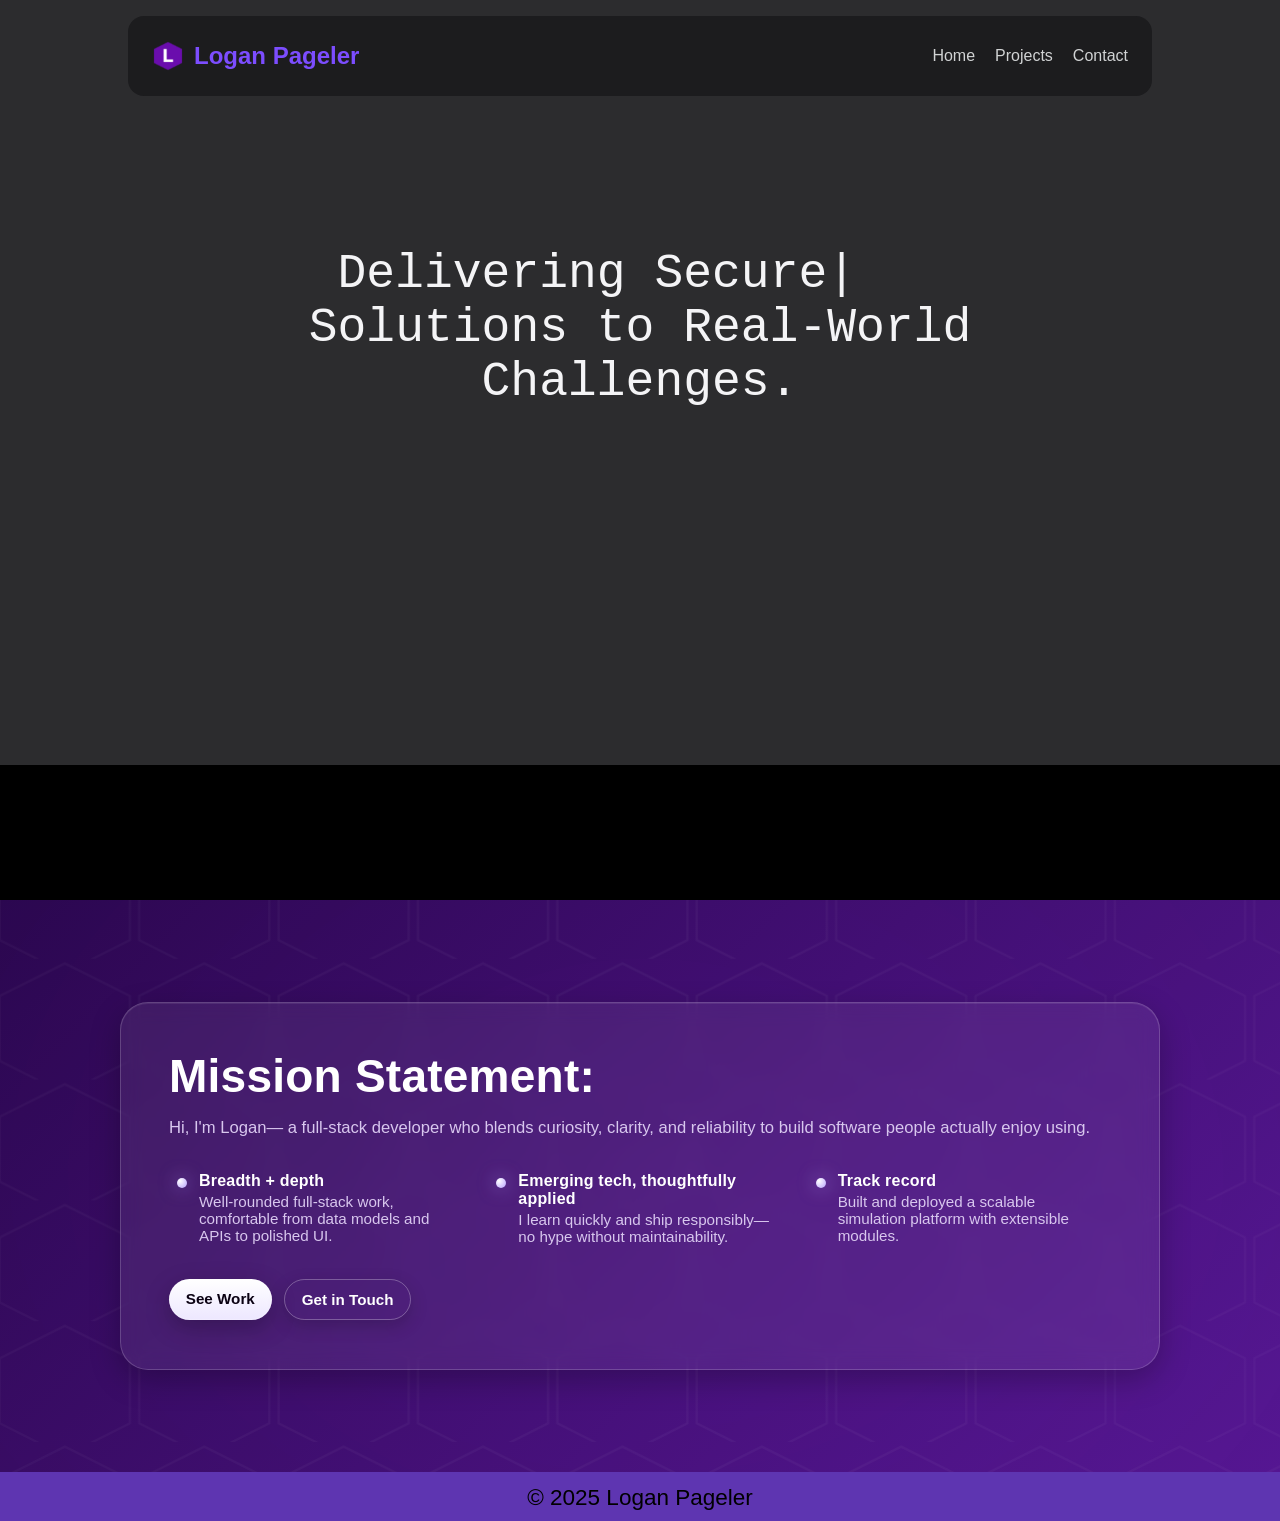
==== index.html @ 5d44d36d "Auto-generated commit" ====
<!DOCTYPE html><html lang="en" data-beasties-container><head>
  <meta charset="utf-8">
  <title>Logan Pageler</title>
  <base href="/">
  <meta name="viewport" content="width=device-width, initial-scale=1">
  <link rel="icon" type="image/x-icon" href="favicon.ico">
<style>body{font-family:Segoe UI,sans-serif}
</style><link rel="stylesheet" href="styles-EYTCFJL7.css" media="print" onload="this.media='all'"><noscript><link rel="stylesheet" href="styles-EYTCFJL7.css"></noscript><style ng-app-id="ng">[_nghost-ng-c1085305716]{display:flex;min-height:100dvh;flex-direction:column}.site-main[_ngcontent-ng-c1085305716]{flex:1 0 auto;display:block}.site-footer[_ngcontent-ng-c1085305716]{font-size:3vh;padding:1vh;text-align:center;margin-top:auto;background-color:#5e35b1}</style><style ng-app-id="ng">.slogan-area[_ngcontent-ng-c1273730842]{position:relative;height:85vh}app-slogan[_ngcontent-ng-c1273730842]{position:absolute;z-index:0;width:100%;padding-top:15vh}.mission-statement-area[_ngcontent-ng-c1273730842]{width:100%}</style><style ng-app-id="ng">[_nghost-ng-c3666657466]{display:block}.navbar[_ngcontent-ng-c3666657466]{position:fixed;top:0;width:100%;max-width:80%;margin:1rem 10%;border-radius:1rem;background-color:#1c1c1e;color:#f4f4f6;font-family:Segoe UI,sans-serif;z-index:1000;transition:all .4s ease-in-out}.navbar.scrolled[_ngcontent-ng-c3666657466]{max-width:100%!important;margin:0!important;border-radius:0!important}.navbar-brand[_ngcontent-ng-c3666657466]{display:flex;align-items:center}.padding-box[_ngcontent-ng-c3666657466]{margin:0 1.5rem;display:flex;justify-content:space-between;align-items:center;line-height:5rem}.logo[_ngcontent-ng-c3666657466]{height:32px;margin-right:10px}.brand-name[_ngcontent-ng-c3666657466]{font-size:1.5rem;font-weight:700;color:#7c4dff}.navbar-links[_ngcontent-ng-c3666657466]{list-style:none;display:flex;gap:1.25rem;margin:0}.navbar-links[_ngcontent-ng-c3666657466]   li[_ngcontent-ng-c3666657466]   a[_ngcontent-ng-c3666657466]{text-decoration:none;color:#d1d3d4;transition:color .4s ease-in-out}.navbar-links[_ngcontent-ng-c3666657466]   li[_ngcontent-ng-c3666657466]   a[_ngcontent-ng-c3666657466]:hover{color:#8a2be2}</style><style ng-app-id="ng">.slogan-container[_ngcontent-ng-c3679161293]{font-size:3rem;font-weight:500;color:#f4f4f6;text-align:center;padding:7rem 2rem 2rem;font-family:monospace;vertical-align:top;z-index:0;margin:0 auto;max-width:23ch}.buzz-word-wrapper[_ngcontent-ng-c3679161293]{display:inline-block;width:11ch;text-align:left;white-space:nowrap}.buzz-word[_ngcontent-ng-c3679161293]:after{content:"|";animation:_ngcontent-ng-c3679161293_blink 1s infinite;margin-left:0;vertical-align:baseline}@keyframes _ngcontent-ng-c3679161293_blink{0%,to{opacity:1}50%{opacity:0}}</style><style ng-app-id="ng">[_nghost-ng-c782147176]{--bg-start: #2E0854;--bg-end: #5A189A;--ink: #ffffff;--ink-dim: #d8c7ee;--accent: #B8A1FF;--card-bg: rgba(255,255,255,.07);--card-stk: rgba(255,255,255,.18);--btn-ink: #0b0213}.mission-wrapper[_ngcontent-ng-c782147176]{position:relative;isolation:isolate;color:var(--ink);background:linear-gradient(135deg,var(--bg-start),var(--bg-end));overflow:hidden;padding:clamp(4rem,8vw,8rem) 1.25rem}.bg-hex[_ngcontent-ng-c782147176]{position:absolute;inset:-10% -5%;opacity:.25;filter:blur(.2px) contrast(110%);pointer-events:none}.bg-hex[_ngcontent-ng-c782147176]   svg[_ngcontent-ng-c782147176]{width:120%;height:120%;transform:translate(-8%,-10%) scale(1.1)}.bg-hex[_ngcontent-ng-c782147176]   .hex-stroke[_ngcontent-ng-c782147176]{fill:none;stroke:#ffffff26;stroke-width:1}@media (prefers-reduced-motion: reduce){.bg-hex[_ngcontent-ng-c782147176]   rect[_ngcontent-ng-c782147176]   animate[_ngcontent-ng-c782147176]{display:none}}.content[_ngcontent-ng-c782147176]{max-width:1040px;margin:0 auto}.card[_ngcontent-ng-c782147176]{background:var(--card-bg);border:1px solid var(--card-stk);border-radius:28px;backdrop-filter:blur(10px);-webkit-backdrop-filter:blur(10px);padding:clamp(1.5rem,4vw,3rem);box-shadow:0 10px 30px #00000040,inset 0 1px #ffffff14}.title[_ngcontent-ng-c782147176]{line-height:1.1;font-weight:800;font-size:clamp(2rem,3.6vw,3.25rem);letter-spacing:.2px;font-family:Segoe UI,sans-serif;margin:0 0 .75rem}.title[_ngcontent-ng-c782147176]   span[_ngcontent-ng-c782147176]{display:inline-block}.blurb[_ngcontent-ng-c782147176]{font-family:Segoe UI,sans-serif;color:var(--ink-dim);font-size:clamp(1rem,1.3vw,1.1rem);line-height:1.65;margin:0 0 1.25rem}.highlights[_ngcontent-ng-c782147176]{list-style:none;padding:0;margin:0 0 1.5rem;display:grid;grid-template-columns:1fr;gap:.9rem}.highlights[_ngcontent-ng-c782147176]   li[_ngcontent-ng-c782147176]{display:grid;grid-template-columns:auto 1fr;gap:.75rem;align-items:start;padding:.65rem .5rem;border-radius:12px}.highlights[_ngcontent-ng-c782147176]   h3[_ngcontent-ng-c782147176]{font-family:Segoe UI,sans-serif;font-size:1rem;margin:0 0 .2rem;font-weight:700;letter-spacing:.2px}.highlights[_ngcontent-ng-c782147176]   p[_ngcontent-ng-c782147176]{font-family:Segoe UI,sans-serif;margin:0;color:var(--ink-dim);font-size:.95rem}.highlights[_ngcontent-ng-c782147176]   .dot[_ngcontent-ng-c782147176]{width:10px;height:10px;border-radius:50%;margin-top:.35rem;background:radial-gradient(circle at 30% 30%,#ffffff,var(--accent));box-shadow:0 0 18px #b8a1ff99}@media (min-width: 700px){.highlights[_ngcontent-ng-c782147176]{grid-template-columns:1fr 1fr 1fr;gap:.9rem 1rem}}.cta-row[_ngcontent-ng-c782147176]{display:flex;gap:.75rem;flex-wrap:wrap;margin-top:.5rem}.btn[_ngcontent-ng-c782147176]{--ring: rgba(184,161,255,.45);appearance:none;border:0;text-decoration:none;cursor:pointer;padding:.75rem 1.05rem;border-radius:999px;font-weight:700;font-size:.95rem;line-height:1;transition:transform .14s ease,box-shadow .14s ease,background .14s ease;will-change:transform}.btn[_ngcontent-ng-c782147176]:focus-visible{outline:3px solid var(--ring);outline-offset:2px}.btn[_ngcontent-ng-c782147176]:active{transform:translateY(1px)}.btn.primary[_ngcontent-ng-c782147176]{color:var(--btn-ink);background:linear-gradient(180deg,#fff,#ede7ff);box-shadow:0 8px 24px #00000040,0 0 0 1px #fff3 inset}.btn.ghost[_ngcontent-ng-c782147176]{color:var(--ink);background:transparent;border:1px solid rgba(255,255,255,.28);box-shadow:0 6px 18px #0000002e}.btn.ghost[_ngcontent-ng-c782147176]:hover{background:#ffffff0f}@media (prefers-reduced-motion: reduce){.rotating-word[_ngcontent-ng-c782147176], .btn[_ngcontent-ng-c782147176]{transition:none!important}}</style></head>
<body style="background-color: #2C2C2E; margin: 0;"><!--nghm-->
  <app-root ng-version="20.0.5" _nghost-ng-c1085305716 ngh="1" ng-server-context="ssg"><main _ngcontent-ng-c1085305716 class="site-main"><router-outlet _ngcontent-ng-c1085305716></router-outlet><app-homepage _nghost-ng-c1273730842 ngh="0"><div _ngcontent-ng-c1273730842 class="slogan-area"><app-navbar _ngcontent-ng-c1273730842 _nghost-ng-c3666657466 ngh="0"><nav _ngcontent-ng-c3666657466 class="navbar scrolled"><div _ngcontent-ng-c3666657466 class="padding-box"><div _ngcontent-ng-c3666657466 class="navbar-brand"><img _ngcontent-ng-c3666657466 src="favicon.ico" alt="Ledgeit Logo" class="logo"><span _ngcontent-ng-c3666657466 class="brand-name">Logan Pageler</span></div><ul _ngcontent-ng-c3666657466 class="navbar-links"><li _ngcontent-ng-c3666657466><a _ngcontent-ng-c3666657466 href="#">Home</a></li><li _ngcontent-ng-c3666657466><a _ngcontent-ng-c3666657466 href="projects">Projects</a></li><li _ngcontent-ng-c3666657466><a _ngcontent-ng-c3666657466 href="#">Contact</a></li></ul></div></nav></app-navbar><app-slogan _ngcontent-ng-c1273730842 _nghost-ng-c3679161293 ngh="0"><div _ngcontent-ng-c3679161293 class="slogan-container"> &nbsp;Delivering <span _ngcontent-ng-c3679161293 class="buzz-word-wrapper"><span _ngcontent-ng-c3679161293 class="buzz-word">S</span></span><br _ngcontent-ng-c3679161293><span _ngcontent-ng-c3679161293>Solutions to Real-World Challenges.</span></div></app-slogan></div><div _ngcontent-ng-c1273730842 class="mission-statement-area"><div _ngcontent-ng-c1273730842 style="height: 15vh; background: #000000; width: 100%;"></div><mission-statement _ngcontent-ng-c1273730842 _nghost-ng-c782147176 ngh="0"><section _ngcontent-ng-c782147176 aria-labelledby="mission-title" class="mission-wrapper"><div _ngcontent-ng-c782147176 aria-hidden="true" class="bg-hex"><svg _ngcontent-ng-c782147176="" viewBox="0 0 800 600" preserveAspectRatio="xMidYMid slice"><defs _ngcontent-ng-c782147176=""><pattern _ngcontent-ng-c782147176="" id="hexGrid" width="60" height="52" patternUnits="userSpaceOnUse" patternTransform="translate(0,0)"><polygon _ngcontent-ng-c782147176="" points="30,2 58,16 58,44 30,58 2,44 2,16" class="hex-stroke"/></pattern><radialGradient _ngcontent-ng-c782147176="" id="vignette" cx="50%" cy="50%" r="70%"><stop _ngcontent-ng-c782147176="" offset="0%" stop-color="rgba(0,0,0,0)"/><stop _ngcontent-ng-c782147176="" offset="100%" stop-color="rgba(0,0,0,0.35)"/></radialGradient></defs><rect _ngcontent-ng-c782147176="" width="100%" height="100%" fill="url(#hexGrid)"><animate _ngcontent-ng-c782147176="" attributeName="x" from="0" to="60" dur="18s" repeatCount="indefinite"/></rect><rect _ngcontent-ng-c782147176="" width="100%" height="100%" fill="url(#vignette)"/></svg></div><div _ngcontent-ng-c782147176 class="content"><article _ngcontent-ng-c782147176 role="region" aria-label="Mission statement" class="card"><h1 _ngcontent-ng-c782147176 id="mission-title" class="title"><span _ngcontent-ng-c782147176>Mission Statement:</span></h1><p _ngcontent-ng-c782147176 class="blurb"> Hi, I'm Logan— a full-stack developer who blends curiosity, clarity, and reliability to build software people actually enjoy using. </p><ul _ngcontent-ng-c782147176 aria-label="Principles" class="highlights"><li _ngcontent-ng-c782147176><div _ngcontent-ng-c782147176 class="dot"></div><div _ngcontent-ng-c782147176><h3 _ngcontent-ng-c782147176>Breadth + depth</h3><p _ngcontent-ng-c782147176>Well-rounded full-stack work, comfortable from data models and APIs to polished UI.</p></div></li><li _ngcontent-ng-c782147176><div _ngcontent-ng-c782147176 class="dot"></div><div _ngcontent-ng-c782147176><h3 _ngcontent-ng-c782147176>Emerging tech, thoughtfully applied</h3><p _ngcontent-ng-c782147176>I learn quickly and ship responsibly—no hype without maintainability.</p></div></li><li _ngcontent-ng-c782147176><div _ngcontent-ng-c782147176 class="dot"></div><div _ngcontent-ng-c782147176><h3 _ngcontent-ng-c782147176>Track record</h3><p _ngcontent-ng-c782147176>Built and deployed a scalable simulation platform with extensible modules.</p></div></li></ul><div _ngcontent-ng-c782147176 class="cta-row"><a _ngcontent-ng-c782147176 href="#work" aria-label="See selected work" class="btn primary">See Work</a><a _ngcontent-ng-c782147176 href="#contact" aria-label="Get in touch" class="btn ghost">Get in Touch</a></div></article></div></section></mission-statement></div></app-homepage><!----></main><footer _ngcontent-ng-c1085305716 class="site-footer"><small _ngcontent-ng-c1085305716>© 2025 Logan Pageler</small></footer></app-root>
<script src="main-SHXEROLZ.js" type="module"></script>

<script id="ng-state" type="application/json">{"__nghData__":[{},{"c":{"1":[{"i":"c1273730842","r":1}]}}]}</script></body></html>
---- styles-EYTCFJL7.css ----
body{font-family:Segoe UI,sans-serif}
---- styles-EYTCFJL7.css ----
body{font-family:Segoe UI,sans-serif}
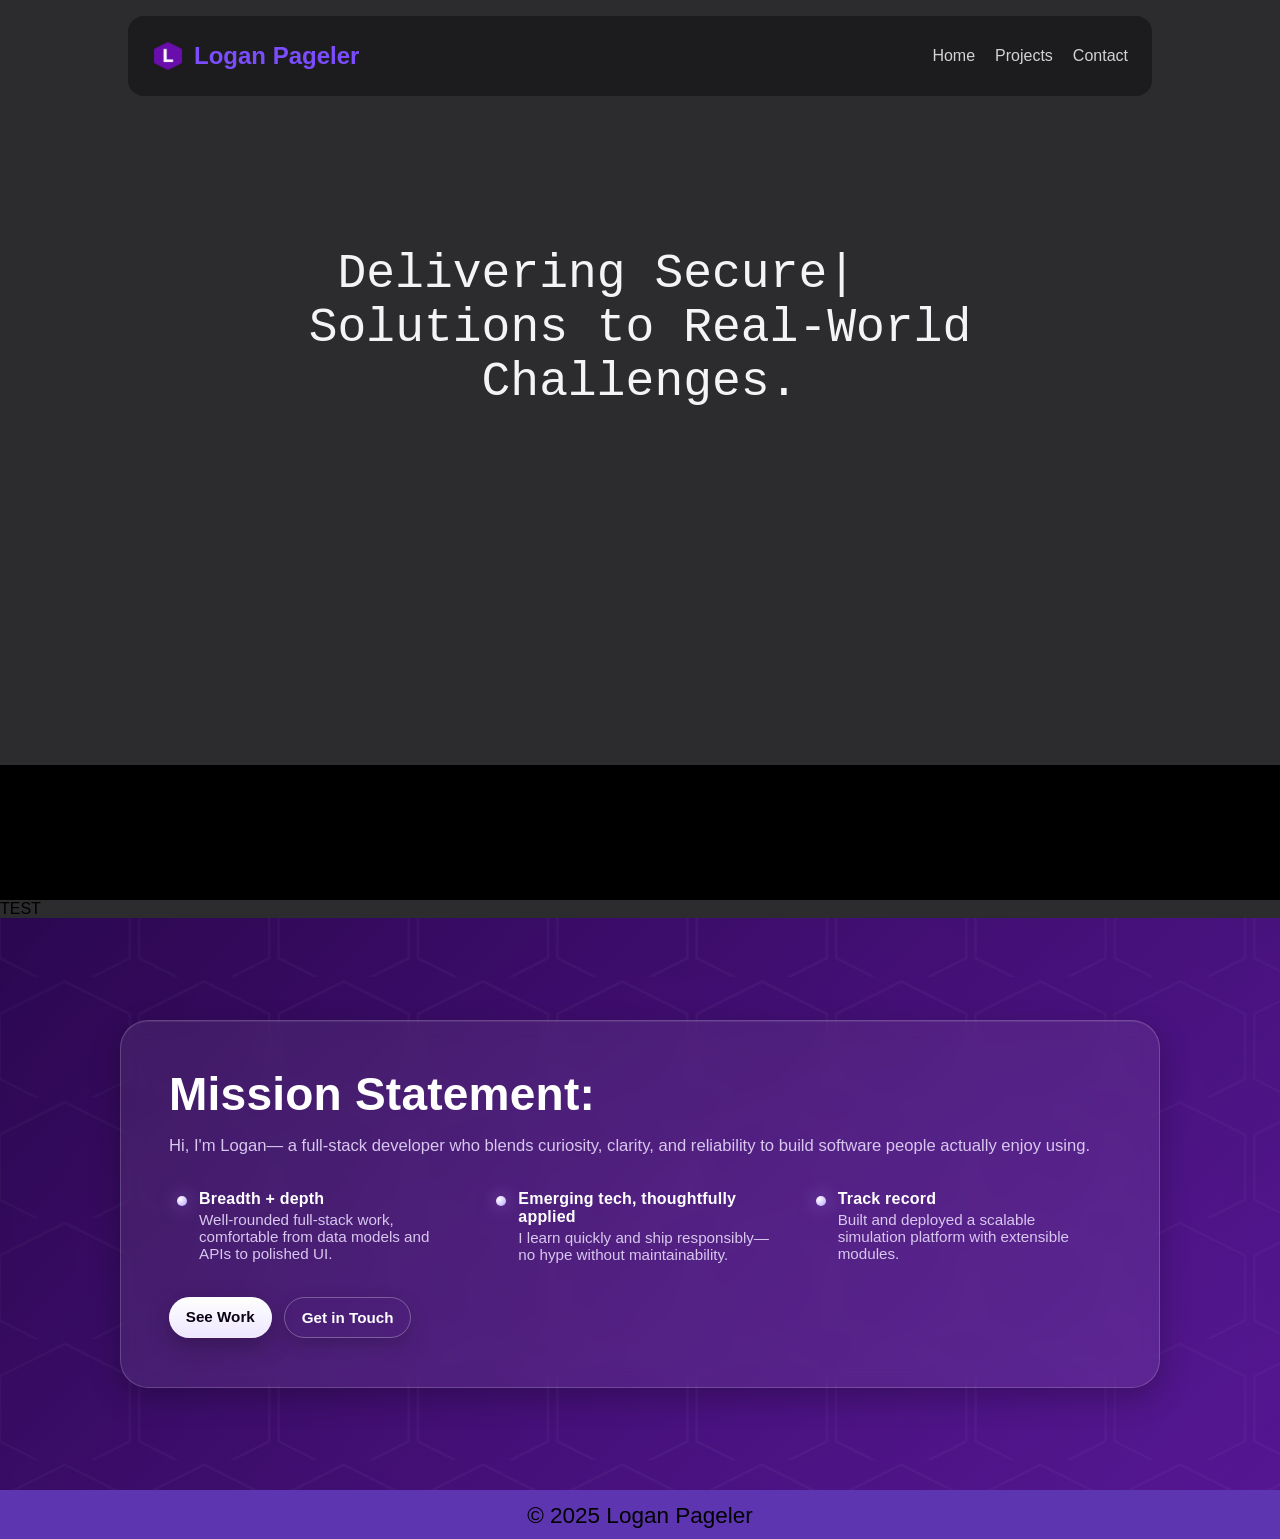
==== commit c9c5baec: "Auto-generated commit" ====
--- a/index.html
+++ b/index.html
@@ -5,9 +5,12 @@
   <meta name="viewport" content="width=device-width, initial-scale=1">
   <link rel="icon" type="image/x-icon" href="favicon.ico">
 <style>body{font-family:Segoe UI,sans-serif}
-</style><link rel="stylesheet" href="styles-EYTCFJL7.css" media="print" onload="this.media='all'"><noscript><link rel="stylesheet" href="styles-EYTCFJL7.css"></noscript><style ng-app-id="ng">[_nghost-ng-c1085305716]{display:flex;min-height:100dvh;flex-direction:column}.site-main[_ngcontent-ng-c1085305716]{flex:1 0 auto;display:block}.site-footer[_ngcontent-ng-c1085305716]{font-size:3vh;padding:1vh;text-align:center;margin-top:auto;background-color:#5e35b1}</style><style ng-app-id="ng">.slogan-area[_ngcontent-ng-c1273730842]{position:relative;height:85vh}app-slogan[_ngcontent-ng-c1273730842]{position:absolute;z-index:0;width:100%;padding-top:15vh}.mission-statement-area[_ngcontent-ng-c1273730842]{width:100%}</style><style ng-app-id="ng">[_nghost-ng-c3666657466]{display:block}.navbar[_ngcontent-ng-c3666657466]{position:fixed;top:0;width:100%;max-width:80%;margin:1rem 10%;border-radius:1rem;background-color:#1c1c1e;color:#f4f4f6;font-family:Segoe UI,sans-serif;z-index:1000;transition:all .4s ease-in-out}.navbar.scrolled[_ngcontent-ng-c3666657466]{max-width:100%!important;margin:0!important;border-radius:0!important}.navbar-brand[_ngcontent-ng-c3666657466]{display:flex;align-items:center}.padding-box[_ngcontent-ng-c3666657466]{margin:0 1.5rem;display:flex;justify-content:space-between;align-items:center;line-height:5rem}.logo[_ngcontent-ng-c3666657466]{height:32px;margin-right:10px}.brand-name[_ngcontent-ng-c3666657466]{font-size:1.5rem;font-weight:700;color:#7c4dff}.navbar-links[_ngcontent-ng-c3666657466]{list-style:none;display:flex;gap:1.25rem;margin:0}.navbar-links[_ngcontent-ng-c3666657466]   li[_ngcontent-ng-c3666657466]   a[_ngcontent-ng-c3666657466]{text-decoration:none;color:#d1d3d4;transition:color .4s ease-in-out}.navbar-links[_ngcontent-ng-c3666657466]   li[_ngcontent-ng-c3666657466]   a[_ngcontent-ng-c3666657466]:hover{color:#8a2be2}</style><style ng-app-id="ng">.slogan-container[_ngcontent-ng-c3679161293]{font-size:3rem;font-weight:500;color:#f4f4f6;text-align:center;padding:7rem 2rem 2rem;font-family:monospace;vertical-align:top;z-index:0;margin:0 auto;max-width:23ch}.buzz-word-wrapper[_ngcontent-ng-c3679161293]{display:inline-block;width:11ch;text-align:left;white-space:nowrap}.buzz-word[_ngcontent-ng-c3679161293]:after{content:"|";animation:_ngcontent-ng-c3679161293_blink 1s infinite;margin-left:0;vertical-align:baseline}@keyframes _ngcontent-ng-c3679161293_blink{0%,to{opacity:1}50%{opacity:0}}</style><style ng-app-id="ng">[_nghost-ng-c782147176]{--bg-start: #2E0854;--bg-end: #5A189A;--ink: #ffffff;--ink-dim: #d8c7ee;--accent: #B8A1FF;--card-bg: rgba(255,255,255,.07);--card-stk: rgba(255,255,255,.18);--btn-ink: #0b0213}.mission-wrapper[_ngcontent-ng-c782147176]{position:relative;isolation:isolate;color:var(--ink);background:linear-gradient(135deg,var(--bg-start),var(--bg-end));overflow:hidden;padding:clamp(4rem,8vw,8rem) 1.25rem}.bg-hex[_ngcontent-ng-c782147176]{position:absolute;inset:-10% -5%;opacity:.25;filter:blur(.2px) contrast(110%);pointer-events:none}.bg-hex[_ngcontent-ng-c782147176]   svg[_ngcontent-ng-c782147176]{width:120%;height:120%;transform:translate(-8%,-10%) scale(1.1)}.bg-hex[_ngcontent-ng-c782147176]   .hex-stroke[_ngcontent-ng-c782147176]{fill:none;stroke:#ffffff26;stroke-width:1}@media (prefers-reduced-motion: reduce){.bg-hex[_ngcontent-ng-c782147176]   rect[_ngcontent-ng-c782147176]   animate[_ngcontent-ng-c782147176]{display:none}}.content[_ngcontent-ng-c782147176]{max-width:1040px;margin:0 auto}.card[_ngcontent-ng-c782147176]{background:var(--card-bg);border:1px solid var(--card-stk);border-radius:28px;backdrop-filter:blur(10px);-webkit-backdrop-filter:blur(10px);padding:clamp(1.5rem,4vw,3rem);box-shadow:0 10px 30px #00000040,inset 0 1px #ffffff14}.title[_ngcontent-ng-c782147176]{line-height:1.1;font-weight:800;font-size:clamp(2rem,3.6vw,3.25rem);letter-spacing:.2px;font-family:Segoe UI,sans-serif;margin:0 0 .75rem}.title[_ngcontent-ng-c782147176]   span[_ngcontent-ng-c782147176]{display:inline-block}.blurb[_ngcontent-ng-c782147176]{font-family:Segoe UI,sans-serif;color:var(--ink-dim);font-size:clamp(1rem,1.3vw,1.1rem);line-height:1.65;margin:0 0 1.25rem}.highlights[_ngcontent-ng-c782147176]{list-style:none;padding:0;margin:0 0 1.5rem;display:grid;grid-template-columns:1fr;gap:.9rem}.highlights[_ngcontent-ng-c782147176]   li[_ngcontent-ng-c782147176]{display:grid;grid-template-columns:auto 1fr;gap:.75rem;align-items:start;padding:.65rem .5rem;border-radius:12px}.highlights[_ngcontent-ng-c782147176]   h3[_ngcontent-ng-c782147176]{font-family:Segoe UI,sans-serif;font-size:1rem;margin:0 0 .2rem;font-weight:700;letter-spacing:.2px}.highlights[_ngcontent-ng-c782147176]   p[_ngcontent-ng-c782147176]{font-family:Segoe UI,sans-serif;margin:0;color:var(--ink-dim);font-size:.95rem}.highlights[_ngcontent-ng-c782147176]   .dot[_ngcontent-ng-c782147176]{width:10px;height:10px;border-radius:50%;margin-top:.35rem;background:radial-gradient(circle at 30% 30%,#ffffff,var(--accent));box-shadow:0 0 18px #b8a1ff99}@media (min-width: 700px){.highlights[_ngcontent-ng-c782147176]{grid-template-columns:1fr 1fr 1fr;gap:.9rem 1rem}}.cta-row[_ngcontent-ng-c782147176]{display:flex;gap:.75rem;flex-wrap:wrap;margin-top:.5rem}.btn[_ngcontent-ng-c782147176]{--ring: rgba(184,161,255,.45);appearance:none;border:0;text-decoration:none;cursor:pointer;padding:.75rem 1.05rem;border-radius:999px;font-weight:700;font-size:.95rem;line-height:1;transition:transform .14s ease,box-shadow .14s ease,background .14s ease;will-change:transform}.btn[_ngcontent-ng-c782147176]:focus-visible{outline:3px solid var(--ring);outline-offset:2px}.btn[_ngcontent-ng-c782147176]:active{transform:translateY(1px)}.btn.primary[_ngcontent-ng-c782147176]{color:var(--btn-ink);background:linear-gradient(180deg,#fff,#ede7ff);box-shadow:0 8px 24px #00000040,0 0 0 1px #fff3 inset}.btn.ghost[_ngcontent-ng-c782147176]{color:var(--ink);background:transparent;border:1px solid rgba(255,255,255,.28);box-shadow:0 6px 18px #0000002e}.btn.ghost[_ngcontent-ng-c782147176]:hover{background:#ffffff0f}@media (prefers-reduced-motion: reduce){.rotating-word[_ngcontent-ng-c782147176], .btn[_ngcontent-ng-c782147176]{transition:none!important}}</style></head>
-<body style="background-color: #2C2C2E; margin: 0;"><!--nghm-->
-  <app-root ng-version="20.0.5" _nghost-ng-c1085305716 ngh="1" ng-server-context="ssg"><main _ngcontent-ng-c1085305716 class="site-main"><router-outlet _ngcontent-ng-c1085305716></router-outlet><app-homepage _nghost-ng-c1273730842 ngh="0"><div _ngcontent-ng-c1273730842 class="slogan-area"><app-navbar _ngcontent-ng-c1273730842 _nghost-ng-c3666657466 ngh="0"><nav _ngcontent-ng-c3666657466 class="navbar scrolled"><div _ngcontent-ng-c3666657466 class="padding-box"><div _ngcontent-ng-c3666657466 class="navbar-brand"><img _ngcontent-ng-c3666657466 src="favicon.ico" alt="Ledgeit Logo" class="logo"><span _ngcontent-ng-c3666657466 class="brand-name">Logan Pageler</span></div><ul _ngcontent-ng-c3666657466 class="navbar-links"><li _ngcontent-ng-c3666657466><a _ngcontent-ng-c3666657466 href="#">Home</a></li><li _ngcontent-ng-c3666657466><a _ngcontent-ng-c3666657466 href="projects">Projects</a></li><li _ngcontent-ng-c3666657466><a _ngcontent-ng-c3666657466 href="#">Contact</a></li></ul></div></nav></app-navbar><app-slogan _ngcontent-ng-c1273730842 _nghost-ng-c3679161293 ngh="0"><div _ngcontent-ng-c3679161293 class="slogan-container"> &nbsp;Delivering <span _ngcontent-ng-c3679161293 class="buzz-word-wrapper"><span _ngcontent-ng-c3679161293 class="buzz-word">S</span></span><br _ngcontent-ng-c3679161293><span _ngcontent-ng-c3679161293>Solutions to Real-World Challenges.</span></div></app-slogan></div><div _ngcontent-ng-c1273730842 class="mission-statement-area"><div _ngcontent-ng-c1273730842 style="height: 15vh; background: #000000; width: 100%;"></div><mission-statement _ngcontent-ng-c1273730842 _nghost-ng-c782147176 ngh="0"><section _ngcontent-ng-c782147176 aria-labelledby="mission-title" class="mission-wrapper"><div _ngcontent-ng-c782147176 aria-hidden="true" class="bg-hex"><svg _ngcontent-ng-c782147176="" viewBox="0 0 800 600" preserveAspectRatio="xMidYMid slice"><defs _ngcontent-ng-c782147176=""><pattern _ngcontent-ng-c782147176="" id="hexGrid" width="60" height="52" patternUnits="userSpaceOnUse" patternTransform="translate(0,0)"><polygon _ngcontent-ng-c782147176="" points="30,2 58,16 58,44 30,58 2,44 2,16" class="hex-stroke"/></pattern><radialGradient _ngcontent-ng-c782147176="" id="vignette" cx="50%" cy="50%" r="70%"><stop _ngcontent-ng-c782147176="" offset="0%" stop-color="rgba(0,0,0,0)"/><stop _ngcontent-ng-c782147176="" offset="100%" stop-color="rgba(0,0,0,0.35)"/></radialGradient></defs><rect _ngcontent-ng-c782147176="" width="100%" height="100%" fill="url(#hexGrid)"><animate _ngcontent-ng-c782147176="" attributeName="x" from="0" to="60" dur="18s" repeatCount="indefinite"/></rect><rect _ngcontent-ng-c782147176="" width="100%" height="100%" fill="url(#vignette)"/></svg></div><div _ngcontent-ng-c782147176 class="content"><article _ngcontent-ng-c782147176 role="region" aria-label="Mission statement" class="card"><h1 _ngcontent-ng-c782147176 id="mission-title" class="title"><span _ngcontent-ng-c782147176>Mission Statement:</span></h1><p _ngcontent-ng-c782147176 class="blurb"> Hi, I'm Logan— a full-stack developer who blends curiosity, clarity, and reliability to build software people actually enjoy using. </p><ul _ngcontent-ng-c782147176 aria-label="Principles" class="highlights"><li _ngcontent-ng-c782147176><div _ngcontent-ng-c782147176 class="dot"></div><div _ngcontent-ng-c782147176><h3 _ngcontent-ng-c782147176>Breadth + depth</h3><p _ngcontent-ng-c782147176>Well-rounded full-stack work, comfortable from data models and APIs to polished UI.</p></div></li><li _ngcontent-ng-c782147176><div _ngcontent-ng-c782147176 class="dot"></div><div _ngcontent-ng-c782147176><h3 _ngcontent-ng-c782147176>Emerging tech, thoughtfully applied</h3><p _ngcontent-ng-c782147176>I learn quickly and ship responsibly—no hype without maintainability.</p></div></li><li _ngcontent-ng-c782147176><div _ngcontent-ng-c782147176 class="dot"></div><div _ngcontent-ng-c782147176><h3 _ngcontent-ng-c782147176>Track record</h3><p _ngcontent-ng-c782147176>Built and deployed a scalable simulation platform with extensible modules.</p></div></li></ul><div _ngcontent-ng-c782147176 class="cta-row"><a _ngcontent-ng-c782147176 href="#work" aria-label="See selected work" class="btn primary">See Work</a><a _ngcontent-ng-c782147176 href="#contact" aria-label="Get in touch" class="btn ghost">Get in Touch</a></div></article></div></section></mission-statement></div></app-homepage><!----></main><footer _ngcontent-ng-c1085305716 class="site-footer"><small _ngcontent-ng-c1085305716>© 2025 Logan Pageler</small></footer></app-root>
-<script src="main-SHXEROLZ.js" type="module"></script>
+</style><link rel="stylesheet" href="styles-EYTCFJL7.css" media="print" onload="this.media='all'"><noscript><link rel="stylesheet" href="styles-EYTCFJL7.css"></noscript><style ng-app-id="ng">[_nghost-ng-c1085305716]{display:flex;min-height:100dvh;flex-direction:column}.site-main[_ngcontent-ng-c1085305716]{flex:1 0 auto;display:block}.site-footer[_ngcontent-ng-c1085305716]{font-size:3vh;padding:1vh;text-align:center;margin-top:auto;background-color:#5e35b1}</style><style ng-app-id="ng">.slogan-area[_ngcontent-ng-c3867957659]{position:relative;height:85vh}app-slogan[_ngcontent-ng-c3867957659]{position:absolute;z-index:0;width:100%;padding-top:15vh}.mission-statement-area[_ngcontent-ng-c3867957659]{width:100%}</style><style ng-app-id="ng">[_nghost-ng-c3868097830]{display:block}.navbar[_ngcontent-ng-c3868097830]{position:fixed;top:0;width:100%;max-width:80%;margin:1rem 10%;border-radius:1rem;background-color:#1c1c1e;color:#f4f4f6;font-family:Segoe UI,sans-serif;z-index:1000;transition:all .4s ease-in-out}.navbar.scrolled[_ngcontent-ng-c3868097830]{max-width:100%!important;margin:0!important;border-radius:0!important}.navbar-brand[_ngcontent-ng-c3868097830]{display:flex;align-items:center}.padding-box[_ngcontent-ng-c3868097830]{margin:0 1.5rem;display:flex;justify-content:space-between;align-items:center;line-height:5rem}.logo[_ngcontent-ng-c3868097830]{height:32px;margin-right:10px}.brand-name[_ngcontent-ng-c3868097830]{font-size:1.5rem;font-weight:700;color:#7c4dff}.navbar-links[_ngcontent-ng-c3868097830]{list-style:none;display:flex;gap:1.25rem;margin:0}.navbar-links[_ngcontent-ng-c3868097830]   li[_ngcontent-ng-c3868097830]   a[_ngcontent-ng-c3868097830]{text-decoration:none;color:#d1d3d4;transition:color .4s ease-in-out}.navbar-links[_ngcontent-ng-c3868097830]   li[_ngcontent-ng-c3868097830]   a[_ngcontent-ng-c3868097830]:hover{color:#8a2be2}.menu-btn[_ngcontent-ng-c3868097830]{border:0;background:transparent;color:var(--ink);cursor:pointer;padding:.35rem;border-radius:.5rem;display:none}.menu-btn[_ngcontent-ng-c3868097830]:focus-visible{outline:3px solid var(--ring);outline-offset:2px}.menu-btn[_ngcontent-ng-c3868097830]   .hamburger[_ngcontent-ng-c3868097830]{width:28px;height:28px;stroke:currentColor;stroke-width:2;stroke-linecap:round;transition:transform .14s ease}.menu-btn[_ngcontent-ng-c3868097830]   .hamburger.open[_ngcontent-ng-c3868097830]   line[_ngcontent-ng-c3868097830]:nth-child(1){transform:translateY(6px) rotate(45deg);transform-origin:12px 12px}.menu-btn[_ngcontent-ng-c3868097830]   .hamburger.open[_ngcontent-ng-c3868097830]   line[_ngcontent-ng-c3868097830]:nth-child(2){opacity:0}.menu-btn[_ngcontent-ng-c3868097830]   .hamburger.open[_ngcontent-ng-c3868097830]   line[_ngcontent-ng-c3868097830]:nth-child(3){transform:translateY(-6px) rotate(-45deg);transform-origin:12px 12px}.dropdown[_ngcontent-ng-c3868097830]{position:absolute;right:0;top:calc(100% + 10px);min-width:200px;background:#21172f;color:var(--ink);border:1px solid var(--stroke);border-radius:12px;padding:.4rem;box-shadow:0 12px 24px #00000059;transform-origin:top right;animation:_ngcontent-ng-c3868097830_pop .12s ease both;z-index:1000}.dropdown[_ngcontent-ng-c3868097830]:before{content:"";position:absolute;top:-7px;right:14px;width:12px;height:12px;background:#21172f;border-left:1px solid var(--stroke);border-top:1px solid var(--stroke);transform:rotate(45deg)}.dropdown[_ngcontent-ng-c3868097830]   a[_ngcontent-ng-c3868097830]{line-height:3rem;display:block;text-decoration:none;color:var(--ink);padding:.55rem .65rem;border-radius:.5rem}.dropdown[_ngcontent-ng-c3868097830]   a[_ngcontent-ng-c3868097830]:hover, .dropdown[_ngcontent-ng-c3868097830]   a.active[_ngcontent-ng-c3868097830]{background:#ffffff0f}.dropdown[_ngcontent-ng-c3868097830]   a[_ngcontent-ng-c3868097830]:focus-visible{outline:3px solid var(--ring);outline-offset:2px}.backdrop[_ngcontent-ng-c3868097830]{position:fixed;inset:0;border:0;padding:0;margin:0;background:transparent;z-index:500}@keyframes _ngcontent-ng-c3868097830_pop{0%{opacity:0;transform:translateY(-6px) scale(.98)}to{opacity:1;transform:translateY(0) scale(1)}}@media (max-width: 900px){.navbar-links[_ngcontent-ng-c3868097830]{display:none}.menu-btn[_ngcontent-ng-c3868097830]{display:inline-flex}}@media (prefers-reduced-motion: reduce){.dropdown[_ngcontent-ng-c3868097830]{animation:none!important}.hamburger.open[_ngcontent-ng-c3868097830]   line[_ngcontent-ng-c3868097830]{transition:none!important}}</style><style ng-app-id="ng">.slogan-container[_ngcontent-ng-c3679161293]{font-size:3rem;font-weight:500;color:#f4f4f6;text-align:center;padding:7rem 2rem 2rem;font-family:monospace;vertical-align:top;z-index:0;margin:0 auto;max-width:23ch}.buzz-word-wrapper[_ngcontent-ng-c3679161293]{display:inline-block;width:11ch;text-align:left;white-space:nowrap}.buzz-word[_ngcontent-ng-c3679161293]:after{content:"|";animation:_ngcontent-ng-c3679161293_blink 1s infinite;margin-left:0;vertical-align:baseline}@keyframes _ngcontent-ng-c3679161293_blink{0%,to{opacity:1}50%{opacity:0}}</style><style ng-app-id="ng">[_nghost-ng-c3143150613]{--bg-start: #2E0854;--bg-end: #5A189A;--ink: #ffffff;--ink-dim: #d8c7ee;--accent: #B8A1FF;--card-bg: rgba(255,255,255,.07);--card-stk: rgba(255,255,255,.18);--btn-ink: #0b0213}.mission-wrapper[_ngcontent-ng-c3143150613]{position:relative;isolation:isolate;color:var(--ink);background:linear-gradient(135deg,var(--bg-start),var(--bg-end));overflow:hidden;padding:clamp(4rem,8vw,8rem) 1.25rem}.bg-hex[_ngcontent-ng-c3143150613]{position:absolute;inset:-10% -5%;opacity:.25;filter:blur(.2px) contrast(110%);pointer-events:none}.bg-hex[_ngcontent-ng-c3143150613]   svg[_ngcontent-ng-c3143150613]{width:120%;height:120%;transform:translate(-8%,-10%) scale(1.1)}.bg-hex[_ngcontent-ng-c3143150613]   .hex-stroke[_ngcontent-ng-c3143150613]{fill:none;stroke:#ffffff26;stroke-width:1}@media (prefers-reduced-motion: reduce){.bg-hex[_ngcontent-ng-c3143150613]   rect[_ngcontent-ng-c3143150613]   animate[_ngcontent-ng-c3143150613]{display:none}}.content[_ngcontent-ng-c3143150613]{max-width:1040px;margin:0 auto}.card[_ngcontent-ng-c3143150613]{background:var(--card-bg);border:1px solid var(--card-stk);border-radius:28px;backdrop-filter:blur(10px);-webkit-backdrop-filter:blur(10px);padding:clamp(1.5rem,4vw,3rem);box-shadow:0 10px 30px #00000040,inset 0 1px #ffffff14}.title[_ngcontent-ng-c3143150613]{line-height:1.1;font-weight:800;font-size:clamp(2rem,3.6vw,3.25rem);letter-spacing:.2px;font-family:Segoe UI,sans-serif;margin:0 0 .75rem}.title[_ngcontent-ng-c3143150613]   span[_ngcontent-ng-c3143150613]{display:inline-block}.blurb[_ngcontent-ng-c3143150613]{font-family:Segoe UI,sans-serif;color:var(--ink-dim);font-size:clamp(1rem,1.3vw,1.1rem);line-height:1.65;margin:0 0 1.25rem}.highlights[_ngcontent-ng-c3143150613]{list-style:none;padding:0;margin:0 0 1.5rem;display:grid;grid-template-columns:1fr;gap:.9rem}.highlights[_ngcontent-ng-c3143150613]   li[_ngcontent-ng-c3143150613]{display:grid;grid-template-columns:auto 1fr;gap:.75rem;align-items:start;padding:.65rem .5rem;border-radius:12px}.highlights[_ngcontent-ng-c3143150613]   h3[_ngcontent-ng-c3143150613]{font-family:Segoe UI,sans-serif;font-size:1rem;margin:0 0 .2rem;font-weight:700;letter-spacing:.2px}.highlights[_ngcontent-ng-c3143150613]   p[_ngcontent-ng-c3143150613]{font-family:Segoe UI,sans-serif;margin:0;color:var(--ink-dim);font-size:.95rem}.highlights[_ngcontent-ng-c3143150613]   .dot[_ngcontent-ng-c3143150613]{width:10px;height:10px;border-radius:50%;margin-top:.35rem;background:radial-gradient(circle at 30% 30%,#ffffff,var(--accent));box-shadow:0 0 18px #b8a1ff99}@media (min-width: 700px){.highlights[_ngcontent-ng-c3143150613]{grid-template-columns:1fr 1fr 1fr;gap:.9rem 1rem}}.cta-row[_ngcontent-ng-c3143150613]{display:flex;gap:.75rem;flex-wrap:wrap;margin-top:.5rem}.btn[_ngcontent-ng-c3143150613]{--ring: rgba(184,161,255,.45);appearance:none;border:0;text-decoration:none;cursor:pointer;padding:.75rem 1.05rem;border-radius:999px;font-weight:700;font-size:.95rem;line-height:1;transition:transform .14s ease,box-shadow .14s ease,background .14s ease;will-change:transform}.btn[_ngcontent-ng-c3143150613]:focus-visible{outline:3px solid var(--ring);outline-offset:2px}.btn[_ngcontent-ng-c3143150613]:active{transform:translateY(1px)}.btn.primary[_ngcontent-ng-c3143150613]{color:var(--btn-ink);background:linear-gradient(180deg,#fff,#ede7ff);box-shadow:0 8px 24px #00000040,0 0 0 1px #fff3 inset}.btn.ghost[_ngcontent-ng-c3143150613]{color:var(--ink);background:transparent;border:1px solid rgba(255,255,255,.28);box-shadow:0 6px 18px #0000002e}.btn.ghost[_ngcontent-ng-c3143150613]:hover{background:#ffffff0f}@media (prefers-reduced-motion: reduce){.rotating-word[_ngcontent-ng-c3143150613], .btn[_ngcontent-ng-c3143150613]{transition:none!important}}</style></head>
+<body style="background-color: #2C2C2E; margin: 0;"><!--nghm--><script type="text/javascript" id="ng-event-dispatch-contract">(()=>{function p(t,n,r,o,e,i,f,m){return{eventType:t,event:n,targetElement:r,eic:o,timeStamp:e,eia:i,eirp:f,eiack:m}}function u(t){let n=[],r=e=>{n.push(e)};return{c:t,q:n,et:[],etc:[],d:r,h:e=>{r(p(e.type,e,e.target,t,Date.now()))}}}function s(t,n,r){for(let o=0;o<n.length;o++){let e=n[o];(r?t.etc:t.et).push(e),t.c.addEventListener(e,t.h,r)}}function c(t,n,r,o,e=window){let i=u(t);e._ejsas||(e._ejsas={}),e._ejsas[n]=i,s(i,r),s(i,o,!0)}window.__jsaction_bootstrap=c;})();
+</script><script>window.__jsaction_bootstrap(document.body,"ng",["keydown","click"],[]);</script>
+  <app-root ng-version="20.0.5" _nghost-ng-c1085305716 ngh="2" ng-server-context="ssg"><main _ngcontent-ng-c1085305716 class="site-main"><router-outlet _ngcontent-ng-c1085305716></router-outlet><app-homepage _nghost-ng-c3867957659 ngh="1"><div _ngcontent-ng-c3867957659 class="slogan-area"><app-navbar _ngcontent-ng-c3867957659 _nghost-ng-c3868097830 ngh="0"><nav _ngcontent-ng-c3868097830 class="navbar"><div _ngcontent-ng-c3868097830 class="padding-box"><div _ngcontent-ng-c3868097830 class="navbar-brand"><img _ngcontent-ng-c3868097830 src="favicon.ico" alt="Ledgeit Logo" class="logo"><span _ngcontent-ng-c3868097830 class="brand-name">Logan Pageler</span></div><button _ngcontent-ng-c3868097830 type="button" aria-label="Menu" aria-haspopup="menu" aria-controls="mobile-menu" class="menu-btn" aria-expanded="false" jsaction="click:;"><svg _ngcontent-ng-c3868097830="" viewBox="0 0 24 24" aria-hidden="true" class="hamburger"><line _ngcontent-ng-c3868097830="" x1="0" y1="6" x2="20" y2="6"/><line _ngcontent-ng-c3868097830="" x1="0" y1="12" x2="20" y2="12"/><line _ngcontent-ng-c3868097830="" x1="0" y1="18" x2="20" y2="18"/></svg></button><!----><nav _ngcontent-ng-c3868097830 id="primary-nav" aria-label="Primary" class="navbar-links"><li _ngcontent-ng-c3868097830><a _ngcontent-ng-c3868097830 routerlinkactive="active" href> Home </a></li><li _ngcontent-ng-c3868097830><a _ngcontent-ng-c3868097830 routerlinkactive="active" href="projects"> Projects </a></li><li _ngcontent-ng-c3868097830><a _ngcontent-ng-c3868097830 routerlinkactive="active" href="mailto:me@loganpageler.com"> Contact </a></li><!----></nav></div></nav></app-navbar><app-slogan _ngcontent-ng-c3867957659 _nghost-ng-c3679161293 ngh="1"><div _ngcontent-ng-c3679161293 class="slogan-container"> &nbsp;Delivering <span _ngcontent-ng-c3679161293 class="buzz-word-wrapper"><span _ngcontent-ng-c3679161293 class="buzz-word">S</span></span><br _ngcontent-ng-c3679161293><span _ngcontent-ng-c3679161293>Solutions to Real-World Challenges.</span></div></app-slogan></div><div _ngcontent-ng-c3867957659 class="mission-statement-area"><div _ngcontent-ng-c3867957659 style="height: 15vh; background: #000000; width: 100%;"></div>
+TEST
+<app-mission-statement _ngcontent-ng-c3867957659 _nghost-ng-c3143150613 ngh="1"><section _ngcontent-ng-c3143150613 aria-labelledby="mission-title" class="mission-wrapper"><div _ngcontent-ng-c3143150613 aria-hidden="true" class="bg-hex"><svg _ngcontent-ng-c3143150613="" viewBox="0 0 800 600" preserveAspectRatio="xMidYMid slice"><defs _ngcontent-ng-c3143150613=""><pattern _ngcontent-ng-c3143150613="" id="hexGrid" width="60" height="52" patternUnits="userSpaceOnUse" patternTransform="translate(0,0)"><polygon _ngcontent-ng-c3143150613="" points="30,2 58,16 58,44 30,58 2,44 2,16" class="hex-stroke"/></pattern><radialGradient _ngcontent-ng-c3143150613="" id="vignette" cx="50%" cy="50%" r="70%"><stop _ngcontent-ng-c3143150613="" offset="0%" stop-color="rgba(0,0,0,0)"/><stop _ngcontent-ng-c3143150613="" offset="100%" stop-color="rgba(0,0,0,0.35)"/></radialGradient></defs><rect _ngcontent-ng-c3143150613="" width="100%" height="100%" fill="url(#hexGrid)"><animate _ngcontent-ng-c3143150613="" attributeName="x" from="0" to="60" dur="18s" repeatCount="indefinite"/></rect><rect _ngcontent-ng-c3143150613="" width="100%" height="100%" fill="url(#vignette)"/></svg></div><div _ngcontent-ng-c3143150613 class="content"><article _ngcontent-ng-c3143150613 role="region" aria-label="Mission statement" class="card"><h1 _ngcontent-ng-c3143150613 id="mission-title" class="title"><span _ngcontent-ng-c3143150613>Mission Statement:</span></h1><p _ngcontent-ng-c3143150613 class="blurb"> Hi, I'm Logan— a full-stack developer who blends curiosity, clarity, and reliability to build software people actually enjoy using. </p><ul _ngcontent-ng-c3143150613 aria-label="Principles" class="highlights"><li _ngcontent-ng-c3143150613><div _ngcontent-ng-c3143150613 class="dot"></div><div _ngcontent-ng-c3143150613><h3 _ngcontent-ng-c3143150613>Breadth + depth</h3><p _ngcontent-ng-c3143150613>Well-rounded full-stack work, comfortable from data models and APIs to polished UI.</p></div></li><li _ngcontent-ng-c3143150613><div _ngcontent-ng-c3143150613 class="dot"></div><div _ngcontent-ng-c3143150613><h3 _ngcontent-ng-c3143150613>Emerging tech, thoughtfully applied</h3><p _ngcontent-ng-c3143150613>I learn quickly and ship responsibly—no hype without maintainability.</p></div></li><li _ngcontent-ng-c3143150613><div _ngcontent-ng-c3143150613 class="dot"></div><div _ngcontent-ng-c3143150613><h3 _ngcontent-ng-c3143150613>Track record</h3><p _ngcontent-ng-c3143150613>Built and deployed a scalable simulation platform with extensible modules.</p></div></li></ul><div _ngcontent-ng-c3143150613 class="cta-row"><a _ngcontent-ng-c3143150613 href="projects" aria-label="See selected work" class="btn primary">See Work</a><a _ngcontent-ng-c3143150613 href="contact" aria-label="Get in touch" class="btn ghost">Get in Touch</a></div></article></div></section></app-mission-statement></div></app-homepage><!----></main><footer _ngcontent-ng-c1085305716 class="site-footer"><small _ngcontent-ng-c1085305716>© 2025 Logan Pageler</small></footer></app-root>
+<script src="main-FR3KXSGB.js" type="module"></script>
 
-<script id="ng-state" type="application/json">{"__nghData__":[{},{"c":{"1":[{"i":"c1273730842","r":1}]}}]}</script></body></html>+<script id="ng-state" type="application/json">{"__nghData__":[{"t":{"12":"t0","15":"t1"},"c":{"12":[],"15":[{"i":"t1","r":1,"x":3}]}},{},{"c":{"1":[{"i":"c3867957659","r":1}]}}]}</script></body></html>
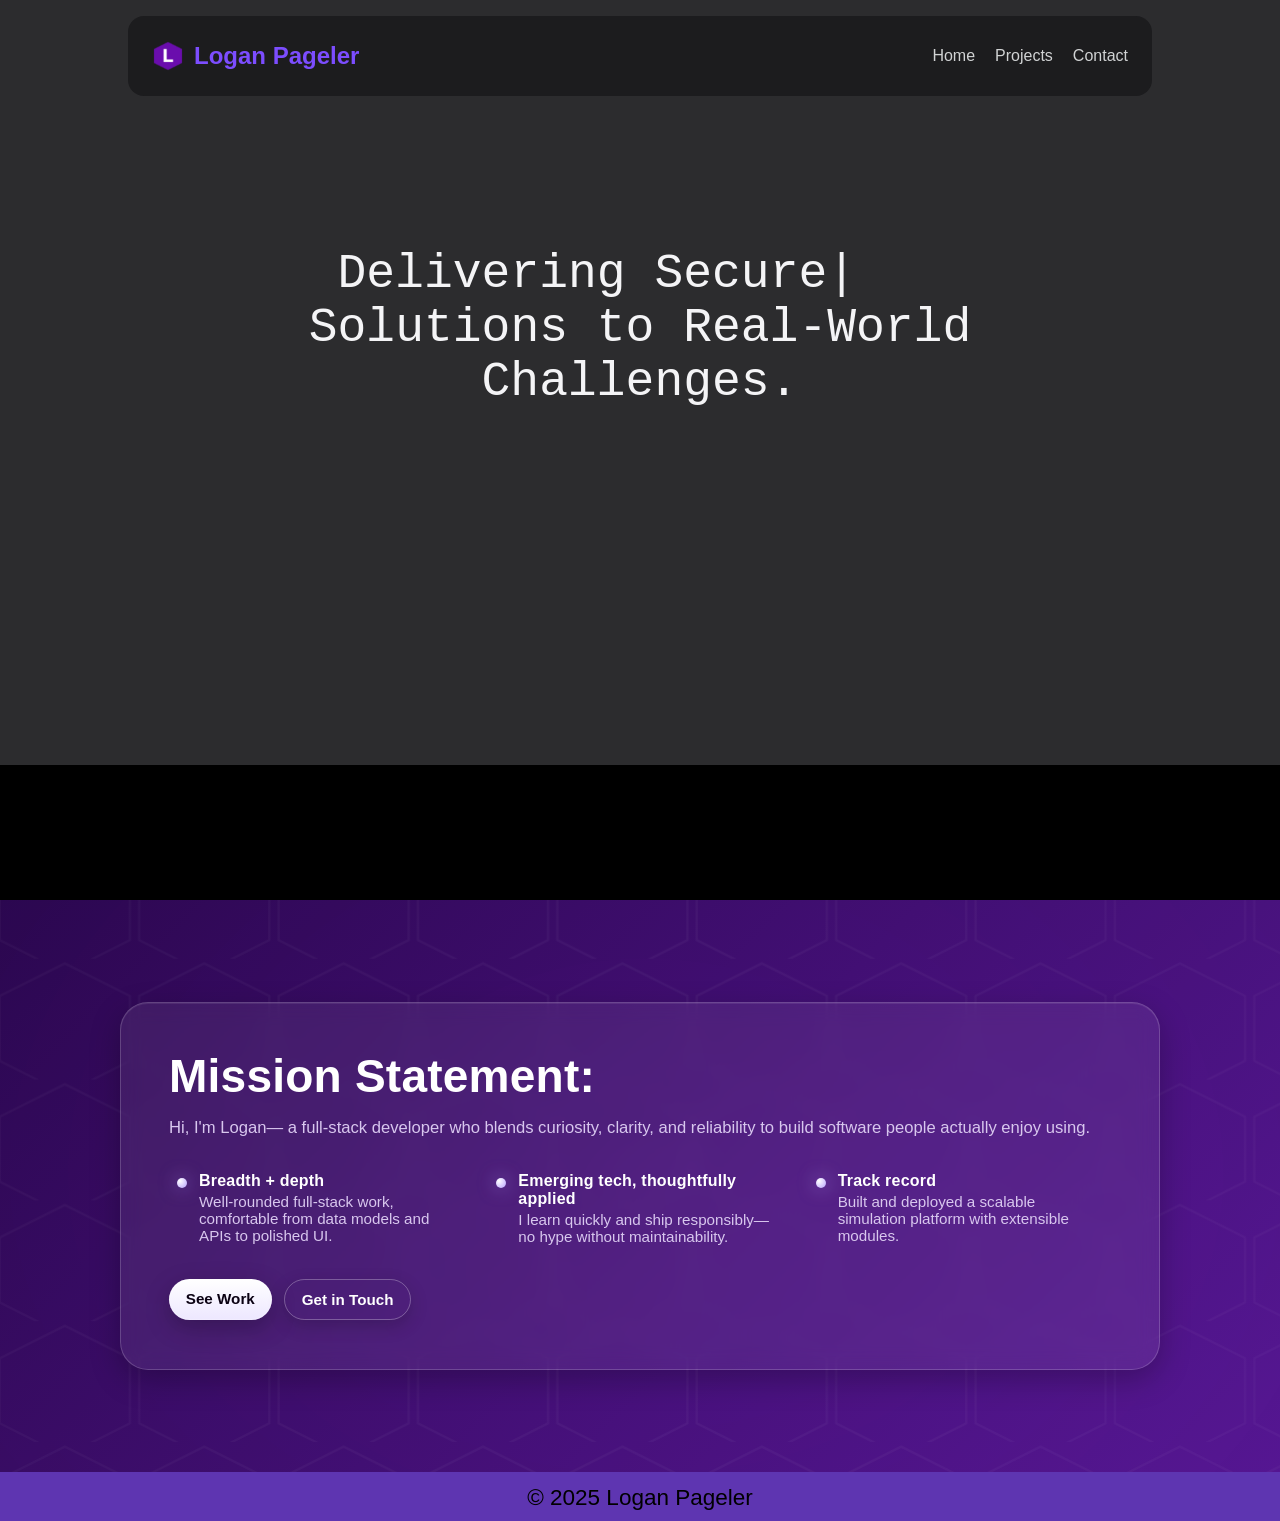
==== commit 5b073eef: "Auto-generated commit" ====
--- a/index.html
+++ b/index.html
@@ -5,12 +5,10 @@
   <meta name="viewport" content="width=device-width, initial-scale=1">
   <link rel="icon" type="image/x-icon" href="favicon.ico">
 <style>body{font-family:Segoe UI,sans-serif}
-</style><link rel="stylesheet" href="styles-EYTCFJL7.css" media="print" onload="this.media='all'"><noscript><link rel="stylesheet" href="styles-EYTCFJL7.css"></noscript><style ng-app-id="ng">[_nghost-ng-c1085305716]{display:flex;min-height:100dvh;flex-direction:column}.site-main[_ngcontent-ng-c1085305716]{flex:1 0 auto;display:block}.site-footer[_ngcontent-ng-c1085305716]{font-size:3vh;padding:1vh;text-align:center;margin-top:auto;background-color:#5e35b1}</style><style ng-app-id="ng">.slogan-area[_ngcontent-ng-c3867957659]{position:relative;height:85vh}app-slogan[_ngcontent-ng-c3867957659]{position:absolute;z-index:0;width:100%;padding-top:15vh}.mission-statement-area[_ngcontent-ng-c3867957659]{width:100%}</style><style ng-app-id="ng">[_nghost-ng-c3868097830]{display:block}.navbar[_ngcontent-ng-c3868097830]{position:fixed;top:0;width:100%;max-width:80%;margin:1rem 10%;border-radius:1rem;background-color:#1c1c1e;color:#f4f4f6;font-family:Segoe UI,sans-serif;z-index:1000;transition:all .4s ease-in-out}.navbar.scrolled[_ngcontent-ng-c3868097830]{max-width:100%!important;margin:0!important;border-radius:0!important}.navbar-brand[_ngcontent-ng-c3868097830]{display:flex;align-items:center}.padding-box[_ngcontent-ng-c3868097830]{margin:0 1.5rem;display:flex;justify-content:space-between;align-items:center;line-height:5rem}.logo[_ngcontent-ng-c3868097830]{height:32px;margin-right:10px}.brand-name[_ngcontent-ng-c3868097830]{font-size:1.5rem;font-weight:700;color:#7c4dff}.navbar-links[_ngcontent-ng-c3868097830]{list-style:none;display:flex;gap:1.25rem;margin:0}.navbar-links[_ngcontent-ng-c3868097830]   li[_ngcontent-ng-c3868097830]   a[_ngcontent-ng-c3868097830]{text-decoration:none;color:#d1d3d4;transition:color .4s ease-in-out}.navbar-links[_ngcontent-ng-c3868097830]   li[_ngcontent-ng-c3868097830]   a[_ngcontent-ng-c3868097830]:hover{color:#8a2be2}.menu-btn[_ngcontent-ng-c3868097830]{border:0;background:transparent;color:var(--ink);cursor:pointer;padding:.35rem;border-radius:.5rem;display:none}.menu-btn[_ngcontent-ng-c3868097830]:focus-visible{outline:3px solid var(--ring);outline-offset:2px}.menu-btn[_ngcontent-ng-c3868097830]   .hamburger[_ngcontent-ng-c3868097830]{width:28px;height:28px;stroke:currentColor;stroke-width:2;stroke-linecap:round;transition:transform .14s ease}.menu-btn[_ngcontent-ng-c3868097830]   .hamburger.open[_ngcontent-ng-c3868097830]   line[_ngcontent-ng-c3868097830]:nth-child(1){transform:translateY(6px) rotate(45deg);transform-origin:12px 12px}.menu-btn[_ngcontent-ng-c3868097830]   .hamburger.open[_ngcontent-ng-c3868097830]   line[_ngcontent-ng-c3868097830]:nth-child(2){opacity:0}.menu-btn[_ngcontent-ng-c3868097830]   .hamburger.open[_ngcontent-ng-c3868097830]   line[_ngcontent-ng-c3868097830]:nth-child(3){transform:translateY(-6px) rotate(-45deg);transform-origin:12px 12px}.dropdown[_ngcontent-ng-c3868097830]{position:absolute;right:0;top:calc(100% + 10px);min-width:200px;background:#21172f;color:var(--ink);border:1px solid var(--stroke);border-radius:12px;padding:.4rem;box-shadow:0 12px 24px #00000059;transform-origin:top right;animation:_ngcontent-ng-c3868097830_pop .12s ease both;z-index:1000}.dropdown[_ngcontent-ng-c3868097830]:before{content:"";position:absolute;top:-7px;right:14px;width:12px;height:12px;background:#21172f;border-left:1px solid var(--stroke);border-top:1px solid var(--stroke);transform:rotate(45deg)}.dropdown[_ngcontent-ng-c3868097830]   a[_ngcontent-ng-c3868097830]{line-height:3rem;display:block;text-decoration:none;color:var(--ink);padding:.55rem .65rem;border-radius:.5rem}.dropdown[_ngcontent-ng-c3868097830]   a[_ngcontent-ng-c3868097830]:hover, .dropdown[_ngcontent-ng-c3868097830]   a.active[_ngcontent-ng-c3868097830]{background:#ffffff0f}.dropdown[_ngcontent-ng-c3868097830]   a[_ngcontent-ng-c3868097830]:focus-visible{outline:3px solid var(--ring);outline-offset:2px}.backdrop[_ngcontent-ng-c3868097830]{position:fixed;inset:0;border:0;padding:0;margin:0;background:transparent;z-index:500}@keyframes _ngcontent-ng-c3868097830_pop{0%{opacity:0;transform:translateY(-6px) scale(.98)}to{opacity:1;transform:translateY(0) scale(1)}}@media (max-width: 900px){.navbar-links[_ngcontent-ng-c3868097830]{display:none}.menu-btn[_ngcontent-ng-c3868097830]{display:inline-flex}}@media (prefers-reduced-motion: reduce){.dropdown[_ngcontent-ng-c3868097830]{animation:none!important}.hamburger.open[_ngcontent-ng-c3868097830]   line[_ngcontent-ng-c3868097830]{transition:none!important}}</style><style ng-app-id="ng">.slogan-container[_ngcontent-ng-c3679161293]{font-size:3rem;font-weight:500;color:#f4f4f6;text-align:center;padding:7rem 2rem 2rem;font-family:monospace;vertical-align:top;z-index:0;margin:0 auto;max-width:23ch}.buzz-word-wrapper[_ngcontent-ng-c3679161293]{display:inline-block;width:11ch;text-align:left;white-space:nowrap}.buzz-word[_ngcontent-ng-c3679161293]:after{content:"|";animation:_ngcontent-ng-c3679161293_blink 1s infinite;margin-left:0;vertical-align:baseline}@keyframes _ngcontent-ng-c3679161293_blink{0%,to{opacity:1}50%{opacity:0}}</style><style ng-app-id="ng">[_nghost-ng-c3143150613]{--bg-start: #2E0854;--bg-end: #5A189A;--ink: #ffffff;--ink-dim: #d8c7ee;--accent: #B8A1FF;--card-bg: rgba(255,255,255,.07);--card-stk: rgba(255,255,255,.18);--btn-ink: #0b0213}.mission-wrapper[_ngcontent-ng-c3143150613]{position:relative;isolation:isolate;color:var(--ink);background:linear-gradient(135deg,var(--bg-start),var(--bg-end));overflow:hidden;padding:clamp(4rem,8vw,8rem) 1.25rem}.bg-hex[_ngcontent-ng-c3143150613]{position:absolute;inset:-10% -5%;opacity:.25;filter:blur(.2px) contrast(110%);pointer-events:none}.bg-hex[_ngcontent-ng-c3143150613]   svg[_ngcontent-ng-c3143150613]{width:120%;height:120%;transform:translate(-8%,-10%) scale(1.1)}.bg-hex[_ngcontent-ng-c3143150613]   .hex-stroke[_ngcontent-ng-c3143150613]{fill:none;stroke:#ffffff26;stroke-width:1}@media (prefers-reduced-motion: reduce){.bg-hex[_ngcontent-ng-c3143150613]   rect[_ngcontent-ng-c3143150613]   animate[_ngcontent-ng-c3143150613]{display:none}}.content[_ngcontent-ng-c3143150613]{max-width:1040px;margin:0 auto}.card[_ngcontent-ng-c3143150613]{background:var(--card-bg);border:1px solid var(--card-stk);border-radius:28px;backdrop-filter:blur(10px);-webkit-backdrop-filter:blur(10px);padding:clamp(1.5rem,4vw,3rem);box-shadow:0 10px 30px #00000040,inset 0 1px #ffffff14}.title[_ngcontent-ng-c3143150613]{line-height:1.1;font-weight:800;font-size:clamp(2rem,3.6vw,3.25rem);letter-spacing:.2px;font-family:Segoe UI,sans-serif;margin:0 0 .75rem}.title[_ngcontent-ng-c3143150613]   span[_ngcontent-ng-c3143150613]{display:inline-block}.blurb[_ngcontent-ng-c3143150613]{font-family:Segoe UI,sans-serif;color:var(--ink-dim);font-size:clamp(1rem,1.3vw,1.1rem);line-height:1.65;margin:0 0 1.25rem}.highlights[_ngcontent-ng-c3143150613]{list-style:none;padding:0;margin:0 0 1.5rem;display:grid;grid-template-columns:1fr;gap:.9rem}.highlights[_ngcontent-ng-c3143150613]   li[_ngcontent-ng-c3143150613]{display:grid;grid-template-columns:auto 1fr;gap:.75rem;align-items:start;padding:.65rem .5rem;border-radius:12px}.highlights[_ngcontent-ng-c3143150613]   h3[_ngcontent-ng-c3143150613]{font-family:Segoe UI,sans-serif;font-size:1rem;margin:0 0 .2rem;font-weight:700;letter-spacing:.2px}.highlights[_ngcontent-ng-c3143150613]   p[_ngcontent-ng-c3143150613]{font-family:Segoe UI,sans-serif;margin:0;color:var(--ink-dim);font-size:.95rem}.highlights[_ngcontent-ng-c3143150613]   .dot[_ngcontent-ng-c3143150613]{width:10px;height:10px;border-radius:50%;margin-top:.35rem;background:radial-gradient(circle at 30% 30%,#ffffff,var(--accent));box-shadow:0 0 18px #b8a1ff99}@media (min-width: 700px){.highlights[_ngcontent-ng-c3143150613]{grid-template-columns:1fr 1fr 1fr;gap:.9rem 1rem}}.cta-row[_ngcontent-ng-c3143150613]{display:flex;gap:.75rem;flex-wrap:wrap;margin-top:.5rem}.btn[_ngcontent-ng-c3143150613]{--ring: rgba(184,161,255,.45);appearance:none;border:0;text-decoration:none;cursor:pointer;padding:.75rem 1.05rem;border-radius:999px;font-weight:700;font-size:.95rem;line-height:1;transition:transform .14s ease,box-shadow .14s ease,background .14s ease;will-change:transform}.btn[_ngcontent-ng-c3143150613]:focus-visible{outline:3px solid var(--ring);outline-offset:2px}.btn[_ngcontent-ng-c3143150613]:active{transform:translateY(1px)}.btn.primary[_ngcontent-ng-c3143150613]{color:var(--btn-ink);background:linear-gradient(180deg,#fff,#ede7ff);box-shadow:0 8px 24px #00000040,0 0 0 1px #fff3 inset}.btn.ghost[_ngcontent-ng-c3143150613]{color:var(--ink);background:transparent;border:1px solid rgba(255,255,255,.28);box-shadow:0 6px 18px #0000002e}.btn.ghost[_ngcontent-ng-c3143150613]:hover{background:#ffffff0f}@media (prefers-reduced-motion: reduce){.rotating-word[_ngcontent-ng-c3143150613], .btn[_ngcontent-ng-c3143150613]{transition:none!important}}</style></head>
+</style><link rel="stylesheet" href="styles-EYTCFJL7.css" media="print" onload="this.media='all'"><noscript><link rel="stylesheet" href="styles-EYTCFJL7.css"></noscript><style ng-app-id="ng">[_nghost-ng-c1085305716]{display:flex;min-height:100dvh;flex-direction:column}.site-main[_ngcontent-ng-c1085305716]{flex:1 0 auto;display:block}.site-footer[_ngcontent-ng-c1085305716]{font-size:3vh;padding:1vh;text-align:center;margin-top:auto;background-color:#5e35b1}</style><style ng-app-id="ng">.slogan-area[_ngcontent-ng-c1273730842]{position:relative;height:85vh}app-slogan[_ngcontent-ng-c1273730842]{position:absolute;z-index:0;width:100%;padding-top:15vh}.mission-statement-area[_ngcontent-ng-c1273730842]{width:100%}</style><style ng-app-id="ng">[_nghost-ng-c3868097830]{display:block}.navbar[_ngcontent-ng-c3868097830]{position:fixed;top:0;width:100%;max-width:80%;margin:1rem 10%;border-radius:1rem;background-color:#1c1c1e;color:#f4f4f6;font-family:Segoe UI,sans-serif;z-index:1000;transition:all .4s ease-in-out}.navbar.scrolled[_ngcontent-ng-c3868097830]{max-width:100%!important;margin:0!important;border-radius:0!important}.navbar-brand[_ngcontent-ng-c3868097830]{display:flex;align-items:center}.padding-box[_ngcontent-ng-c3868097830]{margin:0 1.5rem;display:flex;justify-content:space-between;align-items:center;line-height:5rem}.logo[_ngcontent-ng-c3868097830]{height:32px;margin-right:10px}.brand-name[_ngcontent-ng-c3868097830]{font-size:1.5rem;font-weight:700;color:#7c4dff}.navbar-links[_ngcontent-ng-c3868097830]{list-style:none;display:flex;gap:1.25rem;margin:0}.navbar-links[_ngcontent-ng-c3868097830]   li[_ngcontent-ng-c3868097830]   a[_ngcontent-ng-c3868097830]{text-decoration:none;color:#d1d3d4;transition:color .4s ease-in-out}.navbar-links[_ngcontent-ng-c3868097830]   li[_ngcontent-ng-c3868097830]   a[_ngcontent-ng-c3868097830]:hover{color:#8a2be2}.menu-btn[_ngcontent-ng-c3868097830]{border:0;background:transparent;color:var(--ink);cursor:pointer;padding:.35rem;border-radius:.5rem;display:none}.menu-btn[_ngcontent-ng-c3868097830]:focus-visible{outline:3px solid var(--ring);outline-offset:2px}.menu-btn[_ngcontent-ng-c3868097830]   .hamburger[_ngcontent-ng-c3868097830]{width:28px;height:28px;stroke:currentColor;stroke-width:2;stroke-linecap:round;transition:transform .14s ease}.menu-btn[_ngcontent-ng-c3868097830]   .hamburger.open[_ngcontent-ng-c3868097830]   line[_ngcontent-ng-c3868097830]:nth-child(1){transform:translateY(6px) rotate(45deg);transform-origin:12px 12px}.menu-btn[_ngcontent-ng-c3868097830]   .hamburger.open[_ngcontent-ng-c3868097830]   line[_ngcontent-ng-c3868097830]:nth-child(2){opacity:0}.menu-btn[_ngcontent-ng-c3868097830]   .hamburger.open[_ngcontent-ng-c3868097830]   line[_ngcontent-ng-c3868097830]:nth-child(3){transform:translateY(-6px) rotate(-45deg);transform-origin:12px 12px}.dropdown[_ngcontent-ng-c3868097830]{position:absolute;right:0;top:calc(100% + 10px);min-width:200px;background:#21172f;color:var(--ink);border:1px solid var(--stroke);border-radius:12px;padding:.4rem;box-shadow:0 12px 24px #00000059;transform-origin:top right;animation:_ngcontent-ng-c3868097830_pop .12s ease both;z-index:1000}.dropdown[_ngcontent-ng-c3868097830]:before{content:"";position:absolute;top:-7px;right:14px;width:12px;height:12px;background:#21172f;border-left:1px solid var(--stroke);border-top:1px solid var(--stroke);transform:rotate(45deg)}.dropdown[_ngcontent-ng-c3868097830]   a[_ngcontent-ng-c3868097830]{line-height:3rem;display:block;text-decoration:none;color:var(--ink);padding:.55rem .65rem;border-radius:.5rem}.dropdown[_ngcontent-ng-c3868097830]   a[_ngcontent-ng-c3868097830]:hover, .dropdown[_ngcontent-ng-c3868097830]   a.active[_ngcontent-ng-c3868097830]{background:#ffffff0f}.dropdown[_ngcontent-ng-c3868097830]   a[_ngcontent-ng-c3868097830]:focus-visible{outline:3px solid var(--ring);outline-offset:2px}.backdrop[_ngcontent-ng-c3868097830]{position:fixed;inset:0;border:0;padding:0;margin:0;background:transparent;z-index:500}@keyframes _ngcontent-ng-c3868097830_pop{0%{opacity:0;transform:translateY(-6px) scale(.98)}to{opacity:1;transform:translateY(0) scale(1)}}@media (max-width: 900px){.navbar-links[_ngcontent-ng-c3868097830]{display:none}.menu-btn[_ngcontent-ng-c3868097830]{display:inline-flex}}@media (prefers-reduced-motion: reduce){.dropdown[_ngcontent-ng-c3868097830]{animation:none!important}.hamburger.open[_ngcontent-ng-c3868097830]   line[_ngcontent-ng-c3868097830]{transition:none!important}}</style><style ng-app-id="ng">.slogan-container[_ngcontent-ng-c3679161293]{font-size:3rem;font-weight:500;color:#f4f4f6;text-align:center;padding:7rem 2rem 2rem;font-family:monospace;vertical-align:top;z-index:0;margin:0 auto;max-width:23ch}.buzz-word-wrapper[_ngcontent-ng-c3679161293]{display:inline-block;width:11ch;text-align:left;white-space:nowrap}.buzz-word[_ngcontent-ng-c3679161293]:after{content:"|";animation:_ngcontent-ng-c3679161293_blink 1s infinite;margin-left:0;vertical-align:baseline}@keyframes _ngcontent-ng-c3679161293_blink{0%,to{opacity:1}50%{opacity:0}}</style><style ng-app-id="ng">[_nghost-ng-c3143150613]{--bg-start: #2E0854;--bg-end: #5A189A;--ink: #ffffff;--ink-dim: #d8c7ee;--accent: #B8A1FF;--card-bg: rgba(255,255,255,.07);--card-stk: rgba(255,255,255,.18);--btn-ink: #0b0213}.mission-wrapper[_ngcontent-ng-c3143150613]{position:relative;isolation:isolate;color:var(--ink);background:linear-gradient(135deg,var(--bg-start),var(--bg-end));overflow:hidden;padding:clamp(4rem,8vw,8rem) 1.25rem}.bg-hex[_ngcontent-ng-c3143150613]{position:absolute;inset:-10% -5%;opacity:.25;filter:blur(.2px) contrast(110%);pointer-events:none}.bg-hex[_ngcontent-ng-c3143150613]   svg[_ngcontent-ng-c3143150613]{width:120%;height:120%;transform:translate(-8%,-10%) scale(1.1)}.bg-hex[_ngcontent-ng-c3143150613]   .hex-stroke[_ngcontent-ng-c3143150613]{fill:none;stroke:#ffffff26;stroke-width:1}@media (prefers-reduced-motion: reduce){.bg-hex[_ngcontent-ng-c3143150613]   rect[_ngcontent-ng-c3143150613]   animate[_ngcontent-ng-c3143150613]{display:none}}.content[_ngcontent-ng-c3143150613]{max-width:1040px;margin:0 auto}.card[_ngcontent-ng-c3143150613]{background:var(--card-bg);border:1px solid var(--card-stk);border-radius:28px;backdrop-filter:blur(10px);-webkit-backdrop-filter:blur(10px);padding:clamp(1.5rem,4vw,3rem);box-shadow:0 10px 30px #00000040,inset 0 1px #ffffff14}.title[_ngcontent-ng-c3143150613]{line-height:1.1;font-weight:800;font-size:clamp(2rem,3.6vw,3.25rem);letter-spacing:.2px;font-family:Segoe UI,sans-serif;margin:0 0 .75rem}.title[_ngcontent-ng-c3143150613]   span[_ngcontent-ng-c3143150613]{display:inline-block}.blurb[_ngcontent-ng-c3143150613]{font-family:Segoe UI,sans-serif;color:var(--ink-dim);font-size:clamp(1rem,1.3vw,1.1rem);line-height:1.65;margin:0 0 1.25rem}.highlights[_ngcontent-ng-c3143150613]{list-style:none;padding:0;margin:0 0 1.5rem;display:grid;grid-template-columns:1fr;gap:.9rem}.highlights[_ngcontent-ng-c3143150613]   li[_ngcontent-ng-c3143150613]{display:grid;grid-template-columns:auto 1fr;gap:.75rem;align-items:start;padding:.65rem .5rem;border-radius:12px}.highlights[_ngcontent-ng-c3143150613]   h3[_ngcontent-ng-c3143150613]{font-family:Segoe UI,sans-serif;font-size:1rem;margin:0 0 .2rem;font-weight:700;letter-spacing:.2px}.highlights[_ngcontent-ng-c3143150613]   p[_ngcontent-ng-c3143150613]{font-family:Segoe UI,sans-serif;margin:0;color:var(--ink-dim);font-size:.95rem}.highlights[_ngcontent-ng-c3143150613]   .dot[_ngcontent-ng-c3143150613]{width:10px;height:10px;border-radius:50%;margin-top:.35rem;background:radial-gradient(circle at 30% 30%,#ffffff,var(--accent));box-shadow:0 0 18px #b8a1ff99}@media (min-width: 700px){.highlights[_ngcontent-ng-c3143150613]{grid-template-columns:1fr 1fr 1fr;gap:.9rem 1rem}}.cta-row[_ngcontent-ng-c3143150613]{display:flex;gap:.75rem;flex-wrap:wrap;margin-top:.5rem}.btn[_ngcontent-ng-c3143150613]{--ring: rgba(184,161,255,.45);appearance:none;border:0;text-decoration:none;cursor:pointer;padding:.75rem 1.05rem;border-radius:999px;font-weight:700;font-size:.95rem;line-height:1;transition:transform .14s ease,box-shadow .14s ease,background .14s ease;will-change:transform}.btn[_ngcontent-ng-c3143150613]:focus-visible{outline:3px solid var(--ring);outline-offset:2px}.btn[_ngcontent-ng-c3143150613]:active{transform:translateY(1px)}.btn.primary[_ngcontent-ng-c3143150613]{color:var(--btn-ink);background:linear-gradient(180deg,#fff,#ede7ff);box-shadow:0 8px 24px #00000040,0 0 0 1px #fff3 inset}.btn.ghost[_ngcontent-ng-c3143150613]{color:var(--ink);background:transparent;border:1px solid rgba(255,255,255,.28);box-shadow:0 6px 18px #0000002e}.btn.ghost[_ngcontent-ng-c3143150613]:hover{background:#ffffff0f}@media (prefers-reduced-motion: reduce){.rotating-word[_ngcontent-ng-c3143150613], .btn[_ngcontent-ng-c3143150613]{transition:none!important}}</style></head>
 <body style="background-color: #2C2C2E; margin: 0;"><!--nghm--><script type="text/javascript" id="ng-event-dispatch-contract">(()=>{function p(t,n,r,o,e,i,f,m){return{eventType:t,event:n,targetElement:r,eic:o,timeStamp:e,eia:i,eirp:f,eiack:m}}function u(t){let n=[],r=e=>{n.push(e)};return{c:t,q:n,et:[],etc:[],d:r,h:e=>{r(p(e.type,e,e.target,t,Date.now()))}}}function s(t,n,r){for(let o=0;o<n.length;o++){let e=n[o];(r?t.etc:t.et).push(e),t.c.addEventListener(e,t.h,r)}}function c(t,n,r,o,e=window){let i=u(t);e._ejsas||(e._ejsas={}),e._ejsas[n]=i,s(i,r),s(i,o,!0)}window.__jsaction_bootstrap=c;})();
 </script><script>window.__jsaction_bootstrap(document.body,"ng",["keydown","click"],[]);</script>
-  <app-root ng-version="20.0.5" _nghost-ng-c1085305716 ngh="2" ng-server-context="ssg"><main _ngcontent-ng-c1085305716 class="site-main"><router-outlet _ngcontent-ng-c1085305716></router-outlet><app-homepage _nghost-ng-c3867957659 ngh="1"><div _ngcontent-ng-c3867957659 class="slogan-area"><app-navbar _ngcontent-ng-c3867957659 _nghost-ng-c3868097830 ngh="0"><nav _ngcontent-ng-c3868097830 class="navbar"><div _ngcontent-ng-c3868097830 class="padding-box"><div _ngcontent-ng-c3868097830 class="navbar-brand"><img _ngcontent-ng-c3868097830 src="favicon.ico" alt="Ledgeit Logo" class="logo"><span _ngcontent-ng-c3868097830 class="brand-name">Logan Pageler</span></div><button _ngcontent-ng-c3868097830 type="button" aria-label="Menu" aria-haspopup="menu" aria-controls="mobile-menu" class="menu-btn" aria-expanded="false" jsaction="click:;"><svg _ngcontent-ng-c3868097830="" viewBox="0 0 24 24" aria-hidden="true" class="hamburger"><line _ngcontent-ng-c3868097830="" x1="0" y1="6" x2="20" y2="6"/><line _ngcontent-ng-c3868097830="" x1="0" y1="12" x2="20" y2="12"/><line _ngcontent-ng-c3868097830="" x1="0" y1="18" x2="20" y2="18"/></svg></button><!----><nav _ngcontent-ng-c3868097830 id="primary-nav" aria-label="Primary" class="navbar-links"><li _ngcontent-ng-c3868097830><a _ngcontent-ng-c3868097830 routerlinkactive="active" href> Home </a></li><li _ngcontent-ng-c3868097830><a _ngcontent-ng-c3868097830 routerlinkactive="active" href="projects"> Projects </a></li><li _ngcontent-ng-c3868097830><a _ngcontent-ng-c3868097830 routerlinkactive="active" href="mailto:me@loganpageler.com"> Contact </a></li><!----></nav></div></nav></app-navbar><app-slogan _ngcontent-ng-c3867957659 _nghost-ng-c3679161293 ngh="1"><div _ngcontent-ng-c3679161293 class="slogan-container"> &nbsp;Delivering <span _ngcontent-ng-c3679161293 class="buzz-word-wrapper"><span _ngcontent-ng-c3679161293 class="buzz-word">S</span></span><br _ngcontent-ng-c3679161293><span _ngcontent-ng-c3679161293>Solutions to Real-World Challenges.</span></div></app-slogan></div><div _ngcontent-ng-c3867957659 class="mission-statement-area"><div _ngcontent-ng-c3867957659 style="height: 15vh; background: #000000; width: 100%;"></div>
-TEST
-<app-mission-statement _ngcontent-ng-c3867957659 _nghost-ng-c3143150613 ngh="1"><section _ngcontent-ng-c3143150613 aria-labelledby="mission-title" class="mission-wrapper"><div _ngcontent-ng-c3143150613 aria-hidden="true" class="bg-hex"><svg _ngcontent-ng-c3143150613="" viewBox="0 0 800 600" preserveAspectRatio="xMidYMid slice"><defs _ngcontent-ng-c3143150613=""><pattern _ngcontent-ng-c3143150613="" id="hexGrid" width="60" height="52" patternUnits="userSpaceOnUse" patternTransform="translate(0,0)"><polygon _ngcontent-ng-c3143150613="" points="30,2 58,16 58,44 30,58 2,44 2,16" class="hex-stroke"/></pattern><radialGradient _ngcontent-ng-c3143150613="" id="vignette" cx="50%" cy="50%" r="70%"><stop _ngcontent-ng-c3143150613="" offset="0%" stop-color="rgba(0,0,0,0)"/><stop _ngcontent-ng-c3143150613="" offset="100%" stop-color="rgba(0,0,0,0.35)"/></radialGradient></defs><rect _ngcontent-ng-c3143150613="" width="100%" height="100%" fill="url(#hexGrid)"><animate _ngcontent-ng-c3143150613="" attributeName="x" from="0" to="60" dur="18s" repeatCount="indefinite"/></rect><rect _ngcontent-ng-c3143150613="" width="100%" height="100%" fill="url(#vignette)"/></svg></div><div _ngcontent-ng-c3143150613 class="content"><article _ngcontent-ng-c3143150613 role="region" aria-label="Mission statement" class="card"><h1 _ngcontent-ng-c3143150613 id="mission-title" class="title"><span _ngcontent-ng-c3143150613>Mission Statement:</span></h1><p _ngcontent-ng-c3143150613 class="blurb"> Hi, I'm Logan— a full-stack developer who blends curiosity, clarity, and reliability to build software people actually enjoy using. </p><ul _ngcontent-ng-c3143150613 aria-label="Principles" class="highlights"><li _ngcontent-ng-c3143150613><div _ngcontent-ng-c3143150613 class="dot"></div><div _ngcontent-ng-c3143150613><h3 _ngcontent-ng-c3143150613>Breadth + depth</h3><p _ngcontent-ng-c3143150613>Well-rounded full-stack work, comfortable from data models and APIs to polished UI.</p></div></li><li _ngcontent-ng-c3143150613><div _ngcontent-ng-c3143150613 class="dot"></div><div _ngcontent-ng-c3143150613><h3 _ngcontent-ng-c3143150613>Emerging tech, thoughtfully applied</h3><p _ngcontent-ng-c3143150613>I learn quickly and ship responsibly—no hype without maintainability.</p></div></li><li _ngcontent-ng-c3143150613><div _ngcontent-ng-c3143150613 class="dot"></div><div _ngcontent-ng-c3143150613><h3 _ngcontent-ng-c3143150613>Track record</h3><p _ngcontent-ng-c3143150613>Built and deployed a scalable simulation platform with extensible modules.</p></div></li></ul><div _ngcontent-ng-c3143150613 class="cta-row"><a _ngcontent-ng-c3143150613 href="projects" aria-label="See selected work" class="btn primary">See Work</a><a _ngcontent-ng-c3143150613 href="contact" aria-label="Get in touch" class="btn ghost">Get in Touch</a></div></article></div></section></app-mission-statement></div></app-homepage><!----></main><footer _ngcontent-ng-c1085305716 class="site-footer"><small _ngcontent-ng-c1085305716>© 2025 Logan Pageler</small></footer></app-root>
-<script src="main-FR3KXSGB.js" type="module"></script>
+  <app-root ng-version="20.0.5" _nghost-ng-c1085305716 ngh="2" ng-server-context="ssg"><main _ngcontent-ng-c1085305716 class="site-main"><router-outlet _ngcontent-ng-c1085305716></router-outlet><app-homepage _nghost-ng-c1273730842 ngh="1"><div _ngcontent-ng-c1273730842 class="slogan-area"><app-navbar _ngcontent-ng-c1273730842 _nghost-ng-c3868097830 ngh="0"><nav _ngcontent-ng-c3868097830 class="navbar"><div _ngcontent-ng-c3868097830 class="padding-box"><div _ngcontent-ng-c3868097830 class="navbar-brand"><img _ngcontent-ng-c3868097830 src="favicon.ico" alt="Ledgeit Logo" class="logo"><span _ngcontent-ng-c3868097830 class="brand-name">Logan Pageler</span></div><button _ngcontent-ng-c3868097830 type="button" aria-label="Menu" aria-haspopup="menu" aria-controls="mobile-menu" class="menu-btn" aria-expanded="false" jsaction="click:;"><svg _ngcontent-ng-c3868097830="" viewBox="0 0 24 24" aria-hidden="true" class="hamburger"><line _ngcontent-ng-c3868097830="" x1="0" y1="6" x2="20" y2="6"/><line _ngcontent-ng-c3868097830="" x1="0" y1="12" x2="20" y2="12"/><line _ngcontent-ng-c3868097830="" x1="0" y1="18" x2="20" y2="18"/></svg></button><!----><nav _ngcontent-ng-c3868097830 id="primary-nav" aria-label="Primary" class="navbar-links"><li _ngcontent-ng-c3868097830><a _ngcontent-ng-c3868097830 routerlinkactive="active" href> Home </a></li><li _ngcontent-ng-c3868097830><a _ngcontent-ng-c3868097830 routerlinkactive="active" href="projects"> Projects </a></li><li _ngcontent-ng-c3868097830><a _ngcontent-ng-c3868097830 routerlinkactive="active" href="mailto:me@loganpageler.com"> Contact </a></li><!----></nav></div></nav></app-navbar><app-slogan _ngcontent-ng-c1273730842 _nghost-ng-c3679161293 ngh="1"><div _ngcontent-ng-c3679161293 class="slogan-container"> &nbsp;Delivering <span _ngcontent-ng-c3679161293 class="buzz-word-wrapper"><span _ngcontent-ng-c3679161293 class="buzz-word">S</span></span><br _ngcontent-ng-c3679161293><span _ngcontent-ng-c3679161293>Solutions to Real-World Challenges.</span></div></app-slogan></div><div _ngcontent-ng-c1273730842 class="mission-statement-area"><div _ngcontent-ng-c1273730842 style="height: 15vh; background: #000000; width: 100%;"></div><app-mission-statement _ngcontent-ng-c1273730842 _nghost-ng-c3143150613 ngh="1"><section _ngcontent-ng-c3143150613 aria-labelledby="mission-title" class="mission-wrapper"><div _ngcontent-ng-c3143150613 aria-hidden="true" class="bg-hex"><svg _ngcontent-ng-c3143150613="" viewBox="0 0 800 600" preserveAspectRatio="xMidYMid slice"><defs _ngcontent-ng-c3143150613=""><pattern _ngcontent-ng-c3143150613="" id="hexGrid" width="60" height="52" patternUnits="userSpaceOnUse" patternTransform="translate(0,0)"><polygon _ngcontent-ng-c3143150613="" points="30,2 58,16 58,44 30,58 2,44 2,16" class="hex-stroke"/></pattern><radialGradient _ngcontent-ng-c3143150613="" id="vignette" cx="50%" cy="50%" r="70%"><stop _ngcontent-ng-c3143150613="" offset="0%" stop-color="rgba(0,0,0,0)"/><stop _ngcontent-ng-c3143150613="" offset="100%" stop-color="rgba(0,0,0,0.35)"/></radialGradient></defs><rect _ngcontent-ng-c3143150613="" width="100%" height="100%" fill="url(#hexGrid)"><animate _ngcontent-ng-c3143150613="" attributeName="x" from="0" to="60" dur="18s" repeatCount="indefinite"/></rect><rect _ngcontent-ng-c3143150613="" width="100%" height="100%" fill="url(#vignette)"/></svg></div><div _ngcontent-ng-c3143150613 class="content"><article _ngcontent-ng-c3143150613 role="region" aria-label="Mission statement" class="card"><h1 _ngcontent-ng-c3143150613 id="mission-title" class="title"><span _ngcontent-ng-c3143150613>Mission Statement:</span></h1><p _ngcontent-ng-c3143150613 class="blurb"> Hi, I'm Logan— a full-stack developer who blends curiosity, clarity, and reliability to build software people actually enjoy using. </p><ul _ngcontent-ng-c3143150613 aria-label="Principles" class="highlights"><li _ngcontent-ng-c3143150613><div _ngcontent-ng-c3143150613 class="dot"></div><div _ngcontent-ng-c3143150613><h3 _ngcontent-ng-c3143150613>Breadth + depth</h3><p _ngcontent-ng-c3143150613>Well-rounded full-stack work, comfortable from data models and APIs to polished UI.</p></div></li><li _ngcontent-ng-c3143150613><div _ngcontent-ng-c3143150613 class="dot"></div><div _ngcontent-ng-c3143150613><h3 _ngcontent-ng-c3143150613>Emerging tech, thoughtfully applied</h3><p _ngcontent-ng-c3143150613>I learn quickly and ship responsibly—no hype without maintainability.</p></div></li><li _ngcontent-ng-c3143150613><div _ngcontent-ng-c3143150613 class="dot"></div><div _ngcontent-ng-c3143150613><h3 _ngcontent-ng-c3143150613>Track record</h3><p _ngcontent-ng-c3143150613>Built and deployed a scalable simulation platform with extensible modules.</p></div></li></ul><div _ngcontent-ng-c3143150613 class="cta-row"><a _ngcontent-ng-c3143150613 href="projects" aria-label="See selected work" class="btn primary">See Work</a><a _ngcontent-ng-c3143150613 href="contact" aria-label="Get in touch" class="btn ghost">Get in Touch</a></div></article></div></section></app-mission-statement></div></app-homepage><!----></main><footer _ngcontent-ng-c1085305716 class="site-footer"><small _ngcontent-ng-c1085305716>© 2025 Logan Pageler</small></footer></app-root>
+<script src="main-O46GR4GX.js" type="module"></script>
 
-<script id="ng-state" type="application/json">{"__nghData__":[{"t":{"12":"t0","15":"t1"},"c":{"12":[],"15":[{"i":"t1","r":1,"x":3}]}},{},{"c":{"1":[{"i":"c3867957659","r":1}]}}]}</script></body></html>+<script id="ng-state" type="application/json">{"__nghData__":[{"t":{"12":"t0","15":"t1"},"c":{"12":[],"15":[{"i":"t1","r":1,"x":3}]}},{},{"c":{"1":[{"i":"c1273730842","r":1}]}}]}</script></body></html>
